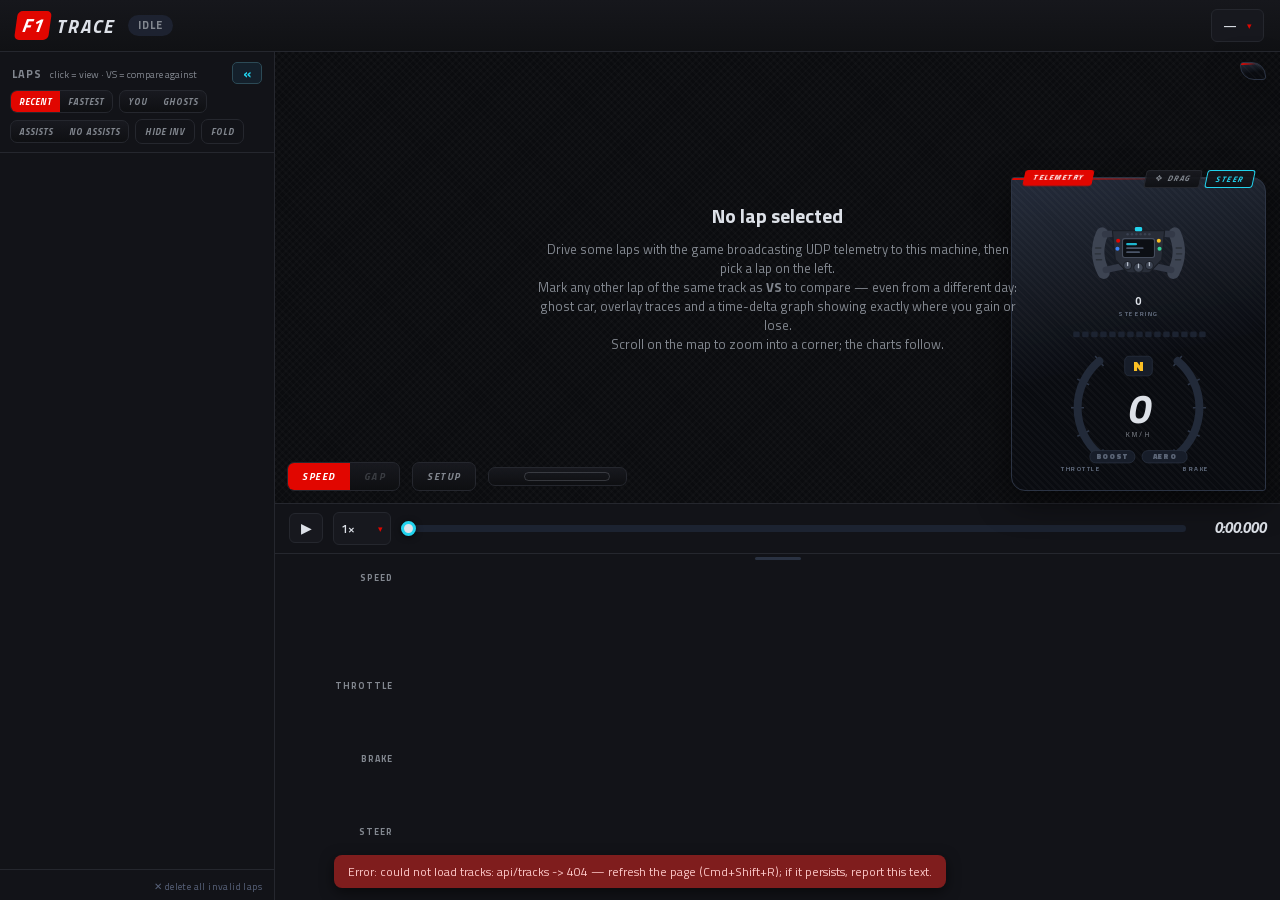
==== f1trace/static/index.html @ e30074c9 "Rename F1 Lab to TRACE — Telemetry Recording And Comparison Engine Module f1lab/ becomes f1trace/, l" ====
<!DOCTYPE html>
<html lang="en">
<head>
<meta charset="utf-8">
<meta name="viewport" content="width=device-width, initial-scale=1">
<title>TRACE</title>
<link rel="stylesheet" href="titillium.css">
<link rel="stylesheet" href="style.css">
<script>
if (location.protocol === "file:") {
  document.addEventListener("DOMContentLoaded", function () {
    document.body.innerHTML =
      '<div style="font:16px/1.6 sans-serif;color:#dbe2ee;background:#0b0e13;' +
      'position:fixed;inset:0;display:flex;align-items:center;justify-content:center;text-align:center;padding:40px">' +
      "<div><h2>This page can't run as a file</h2>" +
      "You opened index.html directly. Instead:<br><br>" +
      "1. Run <code style='color:#22d3ee'>python3 -m f1trace</code> in the project folder<br>" +
      "2. Open <a href='http://localhost:8020' style='color:#22d3ee'>http://localhost:8020</a> in your browser</div></div>";
  });
}
</script>
</head>
<body>
<header>
  <div class="brand"><b>F1</b><span>TRACE</span></div>
  <div id="status-chip" class="chip idle">IDLE</div>
  <div id="ghost-chip" class="chip idle" style="display:none"
       title="whether the game is broadcasting ghost-car telemetry (Time Trial: load a rival and keep the ghost car enabled)">GHOST</div>
  <div id="status-detail"></div>
  <div class="spacer"></div>
  <select id="track-select" title="track — all laps ever recorded on it, from every session"></select>
</header>

<div id="layout">
  <aside id="sidebar">
    <div id="side-rail" title="expand the lap list">
      <span class="rail-arrow">»</span>
      <b>LAPS</b>
    </div>
    <div class="side-head">
      <span>LAPS</span>
      <span class="hint">click = view · VS = compare against</span>
      <button id="side-toggle" title="collapse the lap list">«</button>
    </div>
    <div id="lap-controls">
      <div class="seg small" id="sort-seg" title="lap ordering">
        <button data-sort="recent" class="on">RECENT</button>
        <button data-sort="fastest">FASTEST</button>
      </div>
      <div class="seg small" id="role-seg" title="whose laps to show — none active = everyone">
        <button data-role="player">YOU</button>
        <button data-role="ghost">GHOSTS</button>
      </div>
      <div class="seg small" id="asst-seg" title="filter by driving assists — none active = all laps (laps recorded before assist capture only match when nothing is selected)">
        <button data-asst="on">ASSISTS</button>
        <button data-asst="off">NO ASSISTS</button>
      </div>
      <button id="inv-toggle" class="toggle" title="hide laps the game flagged invalid (corner cuts etc.)">HIDE INV</button>
      <button id="fold-btn" class="toggle" title="collapse / expand all sessions (click a session header for just that one)">FOLD</button>
    </div>
    <div id="lap-list"></div>
    <div id="list-foot">
      <button id="inv-del" title="delete every invalid lap from the database — all tracks, all sessions">✕ delete all invalid laps</button>
    </div>
  </aside>

  <main id="main">
    <div id="stage">
      <canvas id="map"></canvas>

      <div id="hud">
        <div class="card-tag">TELEMETRY</div>
        <span id="hud-drag" title="hold anywhere on this card and drag to move it">✥ DRAG</span>
        <button id="hud-steer-btn" title="show / hide the steering section">STEER</button>
        <svg id="halo" viewBox="0 0 310 400">
          <!-- steering section (hideable) -->
          <g id="steer-block">
          <g transform="translate(155,84)">
            <g id="wheel-rot">
              <!-- grips: curved handles standing off the plate -->
              <path class="wheel-grip" d="M -50 -24 Q -62 3 -48 30"/>
              <path class="wheel-grip" d="M 50 -24 Q 62 3 48 30"/>
              <g class="wheel-gripline">
                <line x1="-59" y1="-4" x2="-52" y2="-4"/>
                <line x1="-59.5" y1="4" x2="-52.5" y2="4"/>
                <line x1="-58" y1="12" x2="-51" y2="12"/>
                <line x1="52" y1="-4" x2="59" y2="-4"/>
                <line x1="52.5" y1="4" x2="59.5" y2="4"/>
                <line x1="51" y1="12" x2="58" y2="12"/>
              </g>
              <!-- connector arms; the openings between grip, arms and plate
                   are the thumb cut-outs -->
              <g class="wheel-arm">
                <line x1="-46" y1="-23" x2="-30" y2="-24"/>
                <line x1="46" y1="-23" x2="30" y2="-24"/>
                <line x1="-45" y1="26" x2="-22" y2="21"/>
                <line x1="45" y1="26" x2="22" y2="21"/>
              </g>
              <!-- faceplate -->
              <path class="wheel-plate"
                d="M -36 -28 L 36 -28 L 32 12 L 15 30 L -15 30 L -32 12 Z"/>
              <!-- wheel LED row -->
              <g class="wheel-led">
                <circle cx="-15" cy="-23" r="1.7"/><circle cx="-9" cy="-23" r="1.7"/>
                <circle cx="-3" cy="-23" r="1.7"/><circle cx="3" cy="-23" r="1.7"/>
                <circle cx="9" cy="-23" r="1.7"/><circle cx="15" cy="-23" r="1.7"/>
              </g>
              <!-- screen -->
              <rect x="-22" y="-17" width="44" height="26" rx="3" class="wheel-screen"/>
              <rect x="-17" y="-11" width="15" height="3.2" rx="1.5" fill="#22d3ee" opacity=".85"/>
              <rect x="-17" y="-5" width="24" height="2.4" rx="1.2" fill="#4a5568"/>
              <rect x="-17" y="0.5" width="19" height="2.4" rx="1.2" fill="#4a5568"/>
              <!-- buttons -->
              <circle cx="-28" cy="-14" r="2.8" fill="#e10600"/>
              <circle cx="-29" cy="-3" r="2.8" fill="#3b82f6"/>
              <circle cx="28" cy="-14" r="2.8" fill="#fbbf24"/>
              <circle cx="29" cy="-3" r="2.8" fill="#34d399"/>
              <!-- rotaries -->
              <g class="wheel-rotary">
                <circle cx="-15" cy="20" r="5.5"/><line x1="-15" y1="16" x2="-15" y2="20"/>
                <circle cx="0" cy="23" r="6.5"/><line x1="0" y1="18" x2="0" y2="23"/>
                <circle cx="15" cy="20" r="5.5"/><line x1="15" y1="16" x2="15" y2="20"/>
              </g>
              <!-- top-centre marker -->
              <rect x="-5" y="-33" width="10" height="6" rx="2" class="wheel-marker"/>
            </g>
          </g>
          <text id="steer-val" x="155" y="158" class="steer-val">0</text>
          <text x="155" y="174" class="lbl">STEERING</text>
          </g>

          <!-- the original halo cluster, stacked below the wheel -->
          <g id="cluster-block">
          <!-- rev lights (built in initHalo) -->
          <g id="rev-strip"></g>

          <!-- throttle / brake arcs around the speed cluster -->
          <g id="arc-ticks"></g>
          <path id="thr-bg"  class="arc-bg" d=""/>
          <path id="thr-arc" class="arc thr" d=""/>
          <path id="brk-bg"  class="arc-bg" d=""/>
          <path id="brk-arc" class="arc brk" d=""/>
          <text x="76" y="387" class="lbl">THROTTLE</text>
          <text x="234" y="387" class="lbl">BRAKE</text>

          <!-- speed cluster: gear on top, big speed centred -->
          <rect x="136" y="229" width="38" height="27" rx="6" class="gear-badge"/>
          <text id="hud-gear" x="155" y="249" class="gear">N</text>
          <!-- slant comes from skewX, not the italic font face: geometric
               transforms are rasterized outline-level, so the last digit's
               overhang can never be clipped to a glyph box -->
          <text id="hud-speed" x="0" y="0" class="speed"
                transform="translate(155,321) skewX(-10)">0</text>
          <text x="155" y="341" class="unit">KM/H</text>

          <!-- 2026: overtake/boost + active aero X (straight) / Z (corner) -->
          <rect id="boost-pill" x="88" y="359" rx="8" width="62" height="17" class="pill"/>
          <text id="boost-txt" x="119" y="371" class="pill-txt">BOOST</text>
          <rect id="aero-pill" x="160" y="359" rx="8" width="62" height="17" class="pill"/>
          <text id="aero-txt" x="191" y="371" class="pill-txt">AERO</text>
          </g>
        </svg>
        <div id="hud-delta" class="hud-delta"></div>
      </div>

      <div id="map-legend"></div>

      <div id="map-toolbar">
        <div class="seg" id="mode-seg">
          <button data-mode="speed" class="on">SPEED</button>
          <button data-mode="gap" disabled>GAP</button>
        </div>
        <div class="seg">
          <button id="setup-btn" title="car setup + assists of the viewed lap">SETUP</button>
        </div>
        <div id="color-legend">
          <span id="leg-title"></span>
          <span id="leg-lo"></span><div id="leg-bar"></div><span id="leg-hi"></span>
        </div>
        <div id="zoom-chip" style="display:none">
          <span id="zoom-txt"></span>
          <button id="zoom-reset" title="or double-click the map">RESET</button>
        </div>
      </div>

      <div id="sector-card"></div>
      <div id="setup-card" style="display:none"></div>

      <div id="empty-hint">
        <h2>No lap selected</h2>
        <p>Drive some laps with the game broadcasting UDP telemetry to this
        machine, then pick a lap on the left.<br>
        Mark any other lap of the same track as <b>VS</b> to compare — even
        from a different day: ghost car, overlay traces and a time-delta graph
        showing exactly where you gain or lose.<br>
        Scroll on the map to zoom into a corner; the charts follow.</p>
      </div>
    </div>

    <div id="transport">
      <button id="btn-play" title="space">▶</button>
      <select id="speed-select">
        <option value="0.25">0.25×</option>
        <option value="0.5">0.5×</option>
        <option value="1" selected>1×</option>
        <option value="2">2×</option>
        <option value="4">4×</option>
      </select>
      <input id="scrub" type="range" min="0" max="1000" value="0">
      <div id="time-display">0:00.000</div>
    </div>

    <div id="splitter" title="drag to resize the charts"></div>
    <div id="charts">
      <div class="chart-row tall"><label>SPEED</label><canvas id="ch-speed" class="chart"></canvas>
        <span class="cv"><span id="cvA-speed" class="vA"></span><span id="cvB-speed" class="vB"></span></span></div>
      <div class="chart-row"><label>THROTTLE</label><canvas id="ch-thr" class="chart"></canvas>
        <span class="cv"><span id="cvA-thr" class="vA"></span><span id="cvB-thr" class="vB"></span></span></div>
      <div class="chart-row"><label>BRAKE</label><canvas id="ch-brk" class="chart"></canvas>
        <span class="cv"><span id="cvA-brk" class="vA"></span><span id="cvB-brk" class="vB"></span></span></div>
      <div class="chart-row"><label>STEER</label><canvas id="ch-steer" class="chart"></canvas>
        <span class="cv"><span id="cvA-steer" class="vA"></span><span id="cvB-steer" class="vB"></span></span></div>
      <div class="chart-row" id="delta-row" style="display:none">
        <label>DELTA</label><canvas id="ch-delta" class="chart"></canvas>
        <span class="cv" id="cv-delta"></span></div>
    </div>

  </main>
</div>

<script src="app.js"></script>
</body>
</html>
---- f1trace/static/titillium.css ----
@font-face { font-family: 'Titillium Web'; font-style: italic; font-weight: 700; font-display: swap; src: url('fonts/titillium-700-italic.woff2') format('woff2'); }
@font-face { font-family: 'Titillium Web'; font-style: normal; font-weight: 400; font-display: swap; src: url('fonts/titillium-400-normal.woff2') format('woff2'); }
@font-face { font-family: 'Titillium Web'; font-style: normal; font-weight: 600; font-display: swap; src: url('fonts/titillium-600-normal.woff2') format('woff2'); }
@font-face { font-family: 'Titillium Web'; font-style: normal; font-weight: 700; font-display: swap; src: url('fonts/titillium-700-normal.woff2') format('woff2'); }
@font-face { font-family: 'Titillium Web'; font-style: normal; font-weight: 900; font-display: swap; src: url('fonts/titillium-900-normal.woff2') format('woff2'); }
---- f1trace/static/style.css ----
:root {
  --bg: #0b0c0f;
  --panel: #121318;
  --panel2: #17181e;
  --line: #25272e;
  --text: #dde1e8;
  --dim: #82878f;
  --accent: #22d3ee;   /* player / lap A */
  --ref: #fb923c;      /* reference / lap B */
  --green: #34d399;
  --red: #f87171;
  --yellow: #fbbf24;
  --f1red: #e10600;    /* chrome accent, never a data color */
  --card: linear-gradient(180deg, rgba(25,26,32,.92), rgba(14,15,18,.9));
}
* { box-sizing: border-box; margin: 0; padding: 0; }
html, body { height: 100%; }
body {
  background: var(--bg); color: var(--text);
  font: 14px/1.45 "Titillium Web", -apple-system, "Segoe UI", Roboto, sans-serif;
  /* Titillium has no 900-italic face; never synthesize (it clips glyphs) */
  font-synthesis: none;
  display: flex; flex-direction: column; overflow: hidden;
}

/* ---------- header ---------- */
header {
  display: flex; align-items: center; gap: 14px;
  padding: 9px 16px; border-bottom: 1px solid var(--line);
  background: linear-gradient(180deg, #16171c, #101114);
}
.brand {
  font-weight: 700; font-style: italic; font-size: 19px;
  letter-spacing: .5px; display: flex; align-items: center; gap: 6px;
}
.brand b {
  background: var(--f1red); color: #fff; font-weight: 700;
  padding: 0 7px 1px 6px; border-radius: 5px;
  transform: skewX(-8deg); display: inline-block;
}
.brand span { color: var(--text); letter-spacing: 2px; }
.spacer { flex: 1; }
.chip {
  font-size: 11px; font-weight: 700; letter-spacing: 1px;
  padding: 3px 10px; border-radius: 999px;
}
.chip.live { background: #052e1f; color: var(--green); }
.chip.live::before { content: "● "; animation: blink 1.2s infinite; }
.chip.idle { background: #1d2230; color: var(--dim); }
.chip.warn { background: #3a2410; color: var(--yellow); }
@keyframes blink { 50% { opacity: .3; } }
#status-detail { color: var(--dim); font-size: 12px; }
/* ---------- themed dropdowns (native select stays hidden inside) ---------- */
.dd { position: relative; display: inline-block; }
.dd select { display: none; }
.dd-btn {
  display: flex; align-items: center; gap: 10px; max-width: 360px;
  background: var(--panel2); color: var(--text);
  border: 1px solid var(--line); border-radius: 6px; padding: 6px 11px;
  font-family: inherit; font-size: 12px; font-weight: 600; cursor: pointer;
}
.dd-btn span { overflow: hidden; text-overflow: ellipsis; white-space: nowrap; }
.dd-btn:hover { border-color: var(--accent); }
.dd-arr {
  color: var(--f1red); font-style: normal; font-size: 9px;
  transition: transform .15s;
}
.dd.open .dd-arr { transform: rotate(180deg); }
.dd-menu {
  display: none; position: absolute; top: calc(100% + 6px); right: 0;
  min-width: 100%; z-index: 60; padding: 5px;
  background:
    repeating-linear-gradient(45deg, rgba(255,255,255,.022) 0 2px, transparent 2px 5px),
    linear-gradient(168deg, rgba(40,48,64,.97), rgba(10,12,17,.99) 58%);
  border: 1px solid #2c3444;
  border-radius: 3px 12px 3px 12px;
  box-shadow: inset 0 1px 0 rgba(255,255,255,.06), 0 14px 34px rgba(0,0,0,.6);
  white-space: nowrap;
}
.dd-menu::before {
  content: ""; position: absolute; left: 0; top: 0; height: 2px; width: 62%;
  background: linear-gradient(90deg, var(--f1red), rgba(225,6,0,0));
}
.dd.open .dd-menu { display: block; }
.dd-item {
  padding: 6px 12px; font-size: 12px; color: var(--text);
  border-radius: 4px; cursor: pointer;
}
.dd-item:hover { background: #1b2330; color: var(--accent); }
.dd-item.sel {
  color: var(--accent); font-weight: 700;
  border-left: 3px solid var(--f1red); border-radius: 0 4px 4px 0;
}

/* ---------- layout ---------- */
#layout { flex: 1; display: flex; min-height: 0; }
#sidebar {
  width: 275px; flex: none; border-right: 1px solid var(--line);
  background: var(--panel); display: flex; flex-direction: column; min-height: 0;
}
.side-head {
  display: flex; justify-content: space-between; align-items: baseline;
  gap: 8px;
  padding: 10px 12px 6px; font-size: 11px; font-weight: 700;
  letter-spacing: 1px; color: var(--dim);
}
.hint { font-weight: 400; letter-spacing: 0; font-size: 10px; flex: 1; }
#side-toggle {
  background: #14202b; border: 1px solid #2c4a56; color: var(--accent);
  font-family: inherit; font-size: 13px; font-weight: 700;
  border-radius: 5px; padding: 1px 10px; cursor: pointer; line-height: 1.4;
}
#side-toggle:hover { border-color: var(--accent); background: #123a44; }
#side-rail {
  display: none; cursor: pointer; align-items: center;
  flex-direction: column; gap: 10px; padding-top: 10px; height: 100%;
}
#side-rail .rail-arrow {
  font-size: 13px; font-weight: 700; color: var(--dim);
  border: 1px solid var(--line); border-radius: 5px; padding: 0 6px 2px;
}
#side-rail b {
  writing-mode: vertical-rl; font-size: 10px; font-weight: 700;
  font-style: italic; letter-spacing: 2px; color: var(--dim);
}
#side-rail:hover .rail-arrow, #side-rail:hover b { color: var(--accent); }
#sidebar.collapsed { width: 32px; }
#sidebar.collapsed > :not(#side-rail) { display: none; }
#sidebar.collapsed #side-rail { display: flex; }
#lap-controls {
  display: flex; align-items: center; gap: 6px; flex-wrap: wrap;
  padding: 0 10px 8px; border-bottom: 1px solid var(--line);
}
.seg.small button { padding: 4px 8px; font-size: 9px; letter-spacing: 1px; }
.toggle {
  background: none; border: 1px solid var(--line); color: var(--dim);
  font-family: inherit; font-size: 9px; font-weight: 700; font-style: italic;
  letter-spacing: 1px; border-radius: 7px; padding: 5px 9px; cursor: pointer;
}
.toggle:hover { border-color: var(--dim); }
.toggle.on { background: #123a44; border-color: var(--accent); color: var(--accent); }
#lap-list { overflow-y: auto; flex: 1; }
#list-foot {
  flex: none; border-top: 1px solid var(--line); padding: 5px 12px;
  text-align: right;
}
#list-foot button {
  background: none; border: none; color: #58627a; cursor: pointer;
  font-family: inherit; font-size: 10px; letter-spacing: .4px;
}
#list-foot button:hover { color: #f87171; }
.lap-row .rank {
  flex: none; width: 16px; text-align: right; font-size: 10px;
  font-weight: 800; font-style: italic; color: var(--dim);
}
.lap-row .gap { font-size: 10px; font-weight: 600; color: var(--dim); }
.sess-head {
  position: sticky; top: 0; z-index: 1;
  padding: 6px 12px 4px; font-size: 10px; font-weight: 700;
  letter-spacing: .8px; color: var(--dim); text-transform: uppercase;
  background: var(--panel); border-bottom: 1px solid var(--line);
  cursor: pointer; user-select: none;
}
.sess-head:hover { color: var(--text); }
.sess-head .tri { margin-right: 5px; color: #4d5a70; }
.lap-row {
  display: flex; align-items: center; gap: 8px;
  padding: 7px 10px; cursor: pointer; border-bottom: 1px solid #161b26;
}
.lap-row:hover { background: var(--panel2); }
.lap-row.sel { background: #0c2b33; box-shadow: inset 3px 0 0 var(--accent); }
.lap-row.ref-sel { box-shadow: inset -3px 0 0 var(--ref); }
.lap-row.sel.ref-sel { box-shadow: inset 3px 0 0 var(--accent), inset -3px 0 0 var(--ref); }
.badge {
  font-size: 9px; font-weight: 900; padding: 2px 6px; border-radius: 3px;
  letter-spacing: 1px; flex: none; transform: skewX(-8deg);
}
.badge.player { background: #123a44; color: var(--accent); }
.badge.rival  { background: #3a2410; color: var(--ref); }
.badge.pb_ghost { background: #262c3a; color: #9aa7bd; }
.lap-main { flex: 1; min-width: 0; }
.lap-time { font-weight: 700; font-variant-numeric: tabular-nums; }
.lap-sub { font-size: 11px; color: var(--dim); font-variant-numeric: tabular-nums; }
.lap-row .inv { color: var(--red); font-size: 10px; font-weight: 700; }
.lap-row .pb {
  color: var(--green); font-size: 9px; font-weight: 800; letter-spacing: 1px;
  margin-left: 3px;
}
.refbtn {
  background: none; border: 1px solid #333947; color: #566075;
  font-family: inherit; font-size: 10px; font-weight: 800; font-style: italic;
  letter-spacing: 1px; border-radius: 4px; padding: 4px 16px; cursor: pointer;
  flex: none;
}
.refbtn:hover { border-color: var(--ref); color: var(--ref); }
.refbtn.on { background: var(--ref); border-color: var(--ref); color: #1b0f02; }
.del {
  background: none; border: none; color: #3d4657; font-size: 13px;
  cursor: pointer; padding: 2px 2px; visibility: hidden;
}
.lap-row:hover .del { visibility: visible; }
.del:hover { color: var(--red); }
.empty-list { padding: 18px 14px; color: var(--dim); font-size: 12px; }

/* ---------- main / stage ---------- */
#main { flex: 1; display: flex; flex-direction: column; min-width: 0; min-height: 0; }
#stage {
  position: relative; flex: 1; min-height: 220px;
  /* faint carbon-fibre weave */
  background:
    repeating-linear-gradient(45deg, rgba(255,255,255,.015) 0 2px, transparent 2px 5px),
    repeating-linear-gradient(-45deg, rgba(255,255,255,.015) 0 2px, transparent 2px 5px);
}
#map { position: absolute; inset: 0; width: 100%; height: 100%; }
#map-legend {
  position: absolute; left: 12px; top: 10px; font-size: 11px;
  color: var(--dim); display: flex; gap: 14px;
}
#map-legend .k::before {
  content: "●"; margin-right: 4px;
}
#map-legend .kA::before { color: var(--accent); }
#map-legend .kB::before { color: var(--ref); }

/* ---------- map toolbar ---------- */
#map-toolbar {
  position: absolute; left: 12px; right: 12px; bottom: 12px; display: flex;
  align-items: center; gap: 12px; pointer-events: none;
}
#map-toolbar > * { pointer-events: auto; }
.seg {
  display: flex; background: var(--card); border: 1px solid var(--line);
  border-radius: 7px; overflow: hidden;
}
.seg button {
  background: none; border: none; color: var(--dim); cursor: pointer;
  font-family: inherit; font-size: 10px; font-weight: 700; font-style: italic;
  letter-spacing: 1.5px; padding: 6px 14px;
}
.seg button.on { background: var(--f1red); color: #fff; }
.seg button:disabled { opacity: .35; cursor: default; }
#color-legend {
  display: flex; align-items: center; gap: 7px;
  background: var(--card); border: 1px solid var(--line); border-radius: 7px;
  padding: 5px 10px;
  font-size: 10px; color: var(--dim); font-variant-numeric: tabular-nums;
}
#leg-title {
  font-size: 9px; font-weight: 700; font-style: italic; letter-spacing: 1.5px;
  color: var(--text); border-left: 3px solid var(--f1red);
  padding-left: 6px; margin-right: 3px;
}
#leg-lo, #leg-hi { font-weight: 700; letter-spacing: .5px; }
#leg-bar {
  width: 84px; height: 7px; border-radius: 4px;
  outline: 1px solid rgba(219,226,238,.18);
}
#zoom-chip {
  display: flex; align-items: center; gap: 8px;
  background: var(--card); border: 1px solid var(--line); border-radius: 7px;
  padding: 5px 10px; font-size: 10px; font-weight: 700;
  color: var(--accent); font-variant-numeric: tabular-nums;
}
#zoom-chip button {
  background: none; border: 1px solid #333947; color: var(--dim);
  font-family: inherit; font-size: 9px; font-weight: 800; font-style: italic;
  letter-spacing: 1px; border-radius: 4px; padding: 2px 7px; cursor: pointer;
}
#zoom-chip button:hover { border-color: var(--accent); color: var(--accent); }

/* ---------- broadcast cards (telemetry / timing / setup) ----------
   Shared look: carbon weave over a steep dark gradient, asymmetric
   corners, a red racing stripe fading out along the top edge. */
#hud, #sector-card, #setup-card {
  background:
    repeating-linear-gradient(45deg, rgba(255,255,255,.022) 0 2px, transparent 2px 5px),
    linear-gradient(168deg, rgba(40,48,64,.88), rgba(10,12,17,.95) 58%);
  border: 1px solid #2c3444;
  border-radius: 3px 14px 3px 14px;
  box-shadow: inset 0 1px 0 rgba(255,255,255,.06), 0 10px 32px rgba(0,0,0,.55);
}
#hud::before, #sector-card::before, #setup-card::before {
  content: ""; position: absolute; left: 0; top: 0; height: 2px; width: 62%;
  background: linear-gradient(90deg, var(--f1red), rgba(225,6,0,0));
  border-radius: 3px 0 0 0;
}

/* ---------- broadcast card tags ---------- */
.card-tag {
  position: absolute; top: -8px; left: 12px;
  background: var(--f1red); color: #fff;
  font-size: 8px; font-weight: 700; font-style: italic;
  letter-spacing: 1.5px; padding: 2px 9px; border-radius: 3px;
  transform: skewX(-12deg);
}

/* ---------- sector card ---------- */
#sector-card {
  position: absolute; right: 14px; top: 10px;
  padding: 8px 12px;
  backdrop-filter: blur(8px); -webkit-backdrop-filter: blur(8px);
  font-size: 12px; font-variant-numeric: tabular-nums;
}
#sector-card table { border-collapse: collapse; }
#sector-card th {
  font-size: 9px; font-weight: 800; letter-spacing: 1px; color: var(--dim);
  padding: 2px 10px 3px 0; text-align: right;
}
#sector-card th.s1 { color: #f87171; }
#sector-card th.s2 { color: #60a5fa; }
#sector-card th.s3 { color: #fbbf24; }
#sector-card td {
  padding: 2px 10px 2px 0; text-align: right; color: var(--text);
}
#sector-card td.rowlbl {
  font-size: 9px; font-weight: 800; letter-spacing: 1px; color: var(--dim);
  text-align: left; padding-right: 8px;
}
#sector-card td.neg { color: var(--green); }
#sector-card td.pos { color: var(--red); }
#sector-card td.laptime { font-weight: 700; }

/* ---------- setup / assists card ---------- */
#setup-card {
  position: absolute; left: 14px; top: 34px; z-index: 6;
  /* no inner scroll and no backdrop-filter: Chromium paints a composited
     scrollable overlay above the canvas with a white backing store */
  padding: 10px 12px 8px;
  font-size: 11px; font-variant-numeric: tabular-nums;
}
#setup-card table { border-collapse: collapse; }
#setup-card th {
  font-size: 9px; font-weight: 800; letter-spacing: 1px;
  padding: 2px 10px 3px 0; text-align: right;
}
#setup-card th.cA { color: var(--accent); }
#setup-card th.cB { color: var(--ref); }
#setup-card td { padding: 1px 10px 1px 0; text-align: right; color: var(--text); }
#setup-card td.rowlbl {
  color: var(--dim); text-align: left; padding-right: 12px; font-size: 10px;
}
#setup-card td.grp {
  font-size: 9px; font-weight: 800; letter-spacing: 1px; color: #5b6576;
  text-align: left; text-transform: uppercase; padding-top: 7px; max-width: 240px;
}
#setup-card td.asst-cell {
  max-width: 150px; white-space: normal; font-size: 10px; line-height: 1.5;
}

/* ---------- halo hud (floating card, wheel above the dial) ---------- */
#hud {
  position: absolute; right: 14px; bottom: 12px; width: 255px;
  cursor: grab;
  padding: 12px 14px 8px;
  backdrop-filter: blur(8px); -webkit-backdrop-filter: blur(8px);
  touch-action: none; user-select: none;
}
#hud.drag { cursor: grabbing; }
#hud-drag {
  position: absolute; top: -8px; right: 64px; z-index: 1;
  background: var(--card); border: 1px solid var(--line); color: var(--dim);
  font-size: 8px; font-weight: 700; font-style: italic;
  letter-spacing: 1.5px; padding: 2px 9px; border-radius: 3px;
  transform: skewX(-12deg); cursor: grab;
}
#hud:hover #hud-drag, #hud.drag #hud-drag {
  border-color: var(--accent); color: var(--accent);
}
#hud.drag #hud-drag { cursor: grabbing; }
#hud-steer-btn {
  position: absolute; top: -8px; right: 12px; z-index: 1;
  background: var(--card); border: 1px solid var(--line); color: var(--dim);
  font-family: inherit; font-size: 8px; font-weight: 700; font-style: italic;
  letter-spacing: 1.5px; padding: 2px 9px; border-radius: 3px;
  transform: skewX(-12deg); cursor: pointer;
}
#hud-steer-btn.on { border-color: var(--accent); color: var(--accent); }
#halo { width: 100%; display: block; }
.arc-bg { fill: none; stroke: #222a39; stroke-width: 11; stroke-linecap: round; }
.arc { fill: none; stroke-width: 11; stroke-linecap: round; }
.arc.thr { stroke: var(--green); filter: drop-shadow(0 0 4px rgba(52,211,153,.5)); }
.arc.brk { stroke: var(--red); filter: drop-shadow(0 0 4px rgba(248,113,113,.5)); }
.arc-tick { stroke: #2e3748; stroke-width: 2; }
.pill.on-x { fill: #064e3b; stroke: #10b981; }
.speed {
  /* upright face + skewX on the element (see index.html): font-level italic
     ink overhangs its tabular advance box and some rasterizers clip it,
     shaving the right edge of the last digit */
  fill: var(--text); font-size: 56px; font-weight: 700;
  font-family: "Titillium Web", sans-serif;
  text-anchor: middle; font-variant-numeric: tabular-nums;
}
.unit { fill: var(--dim); font-size: 10px; text-anchor: middle; letter-spacing: 3px; }
.gear-badge { fill: #171d29; stroke: #2a3242; }
.gear { fill: var(--yellow); font-size: 19px; font-weight: 800; text-anchor: middle; }
.lbl { fill: #5b6576; font-size: 9px; text-anchor: middle; letter-spacing: 2px; font-weight: 700; }
.pill { fill: #171d29; stroke: #2a3242; }
.pill.on-ot { fill: #3b0764; stroke: #a855f7; }
.pill-txt { fill: #5b6576; font-size: 10px; font-weight: 800; text-anchor: middle; letter-spacing: 1px; }
.wheel-grip {
  fill: none; stroke: #3d4452; stroke-width: 17; stroke-linecap: round;
}
.wheel-gripline line { stroke: #2b3039; stroke-width: 2; stroke-linecap: round; }
.wheel-arm line { stroke: #333947; stroke-width: 9; stroke-linecap: round; }
.wheel-plate { fill: #282d38; stroke: #191d25; stroke-width: 1.5; }
.wheel-screen { fill: #0c0f14; stroke: #454d5c; stroke-width: 1.5; }
.wheel-led circle { fill: #3a4150; }
.wheel-rotary circle { fill: #3d4452; stroke: #1d2129; stroke-width: 1.5; }
.wheel-rotary line { stroke: #b7bfcc; stroke-width: 1.8; stroke-linecap: round; }
.wheel-marker { fill: var(--accent); }
.steer-val {
  fill: var(--text); font-size: 15px; font-weight: 700;
  text-anchor: middle; font-variant-numeric: tabular-nums;
}
.rev-seg { fill: #1c2331; }
.hud-delta {
  text-align: center; font-size: 19px; font-weight: 800;
  font-variant-numeric: tabular-nums; margin-top: 2px;
}
.hud-delta.pos { color: var(--red); }
.hud-delta.neg { color: var(--green); }

/* ---------- transport ---------- */
#transport {
  display: flex; align-items: center; gap: 10px;
  padding: 8px 14px; border-top: 1px solid var(--line); background: var(--panel);
}
#btn-play {
  width: 34px; height: 30px; border-radius: 6px; border: 1px solid var(--line);
  background: var(--panel2); color: var(--text); font-size: 14px; cursor: pointer;
}
#btn-play:hover { border-color: var(--accent); }
#transport .dd { width: 58px; flex: none; }
#transport .dd-btn {
  width: 100%; padding: 6px 7px; gap: 3px; justify-content: space-between;
}
#scrub {
  flex: 1; -webkit-appearance: none; appearance: none;
  height: 7px; border-radius: 4px; background: #1c2331; outline: none;
}
#scrub::-webkit-slider-thumb {
  -webkit-appearance: none; appearance: none;
  width: 15px; height: 15px; border-radius: 50%;
  background: var(--text); border: 3px solid var(--accent);
  cursor: pointer; box-shadow: 0 1px 6px rgba(0,0,0,.6);
}
#time-display {
  flex: none; width: 70px; text-align: right;
  font-variant-numeric: tabular-nums; font-weight: 700; font-style: italic;
  font-size: 15px;
}

/* ---------- charts ---------- */
#splitter {
  flex: none; height: 8px; cursor: row-resize; position: relative;
  background: var(--panel); border-top: 1px solid var(--line);
  touch-action: none;
}
#splitter::after {
  content: ""; position: absolute; left: 50%; top: 3px;
  width: 46px; height: 3px; transform: translateX(-50%);
  border-radius: 2px; background: #2a3242;
}
#splitter:hover::after, #splitter.drag::after { background: var(--accent); }
#charts {
  flex: none; height: 40%; min-height: 130px;
  display: flex; flex-direction: column;
  padding: 2px 14px 10px; background: var(--panel);
}
.chart-row {
  flex: 1; min-height: 0;
  display: flex; align-items: stretch; gap: 8px; margin-top: 4px;
}
.chart-row.tall { flex: 1.5; }
/* the chart canvases and the scrub bar share the same x range:
   label width + row gap (8px) = play btn + speed select + gaps on the
   left, and the value cell + row gap = time display + gaps on the right */
.chart-row label {
  width: 104px; flex: none; font-size: 9px; font-weight: 700;
  letter-spacing: 1px; color: var(--dim); padding-top: 4px; text-align: right;
}
/* value of each trace at the playhead, at the right end of its row:
   lap A in the trace color over the reference lap in orange */
.cv {
  width: 72px; flex: none; align-self: center;
  display: flex; flex-direction: column; gap: 1px;
  font-size: 12px; font-weight: 700; font-style: italic;
  font-variant-numeric: tabular-nums; color: var(--text); line-height: 1.25;
}
.cv .vB { color: var(--ref); }
#cv-delta.pos { color: var(--red); }
#cv-delta.neg { color: var(--green); }
#cvA-speed { color: #22d3ee; }
#cvA-thr   { color: #34d399; }
#cvA-brk   { color: #f87171; }
#cvA-steer { color: #a78bfa; }
canvas.chart { flex: 1; min-width: 0; min-height: 0; cursor: crosshair; }

/* ---------- empty ---------- */
#empty-hint {
  position: absolute; inset: 0; pointer-events: none;
  display: flex; flex-direction: column;
  align-items: center; justify-content: center; gap: 10px;
  text-align: center; color: var(--dim); padding: 30px; z-index: 5;
}
#empty-hint h2 { color: var(--text); font-size: 20px; }
#empty-hint p { max-width: 480px; font-size: 13px; }
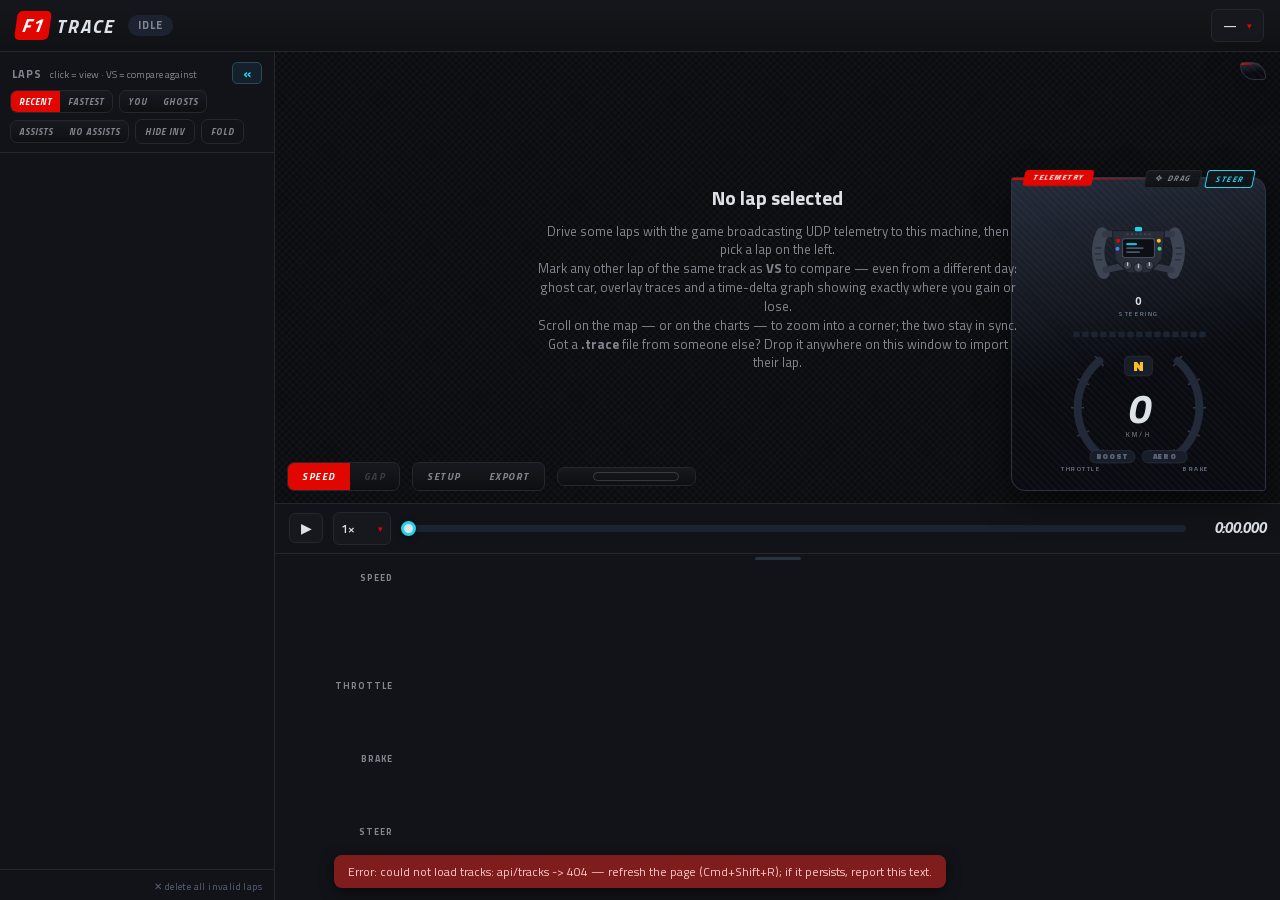
==== commit 23867469: "Viewer: scroll on a chart to zoom, same as scrolling on the map A wheel event over any chart row map" ====
--- a/f1trace/static/index.html
+++ b/f1trace/static/index.html
@@ -22,7 +22,7 @@
 </head>
 <body>
 <header>
-  <div class="brand"><b>F1</b><span>TRACE</span></div>
+  <div class="brand" id="brand"><b>F1</b><span>TRACE</span></div>
   <div id="status-chip" class="chip idle">IDLE</div>
   <div id="ghost-chip" class="chip idle" style="display:none"
        title="whether the game is broadcasting ghost-car telemetry (Time Trial: load a rival and keep the ghost car enabled)">GHOST</div>
@@ -172,6 +172,7 @@
         </div>
         <div class="seg">
           <button id="setup-btn" title="car setup + assists of the viewed lap">SETUP</button>
+          <button id="export-btn" title="save the viewed lap as a .trace file — send it to someone, they drop it onto their TRACE window to compare">EXPORT</button>
         </div>
         <div id="color-legend">
           <span id="leg-title"></span>
@@ -193,7 +194,10 @@
         Mark any other lap of the same track as <b>VS</b> to compare — even
         from a different day: ghost car, overlay traces and a time-delta graph
         showing exactly where you gain or lose.<br>
-        Scroll on the map to zoom into a corner; the charts follow.</p>
+        Scroll on the map — or on the charts — to zoom into a corner;
+        the two stay in sync.<br>
+        Got a <b>.trace</b> file from someone else? Drop it anywhere on this
+        window to import their lap.</p>
       </div>
     </div>
 
@@ -228,6 +232,8 @@
   </main>
 </div>
 
+<div id="drop-veil" style="display:none"><div>DROP TO IMPORT LAP</div></div>
+
 <script src="app.js"></script>
 </body>
 </html>
